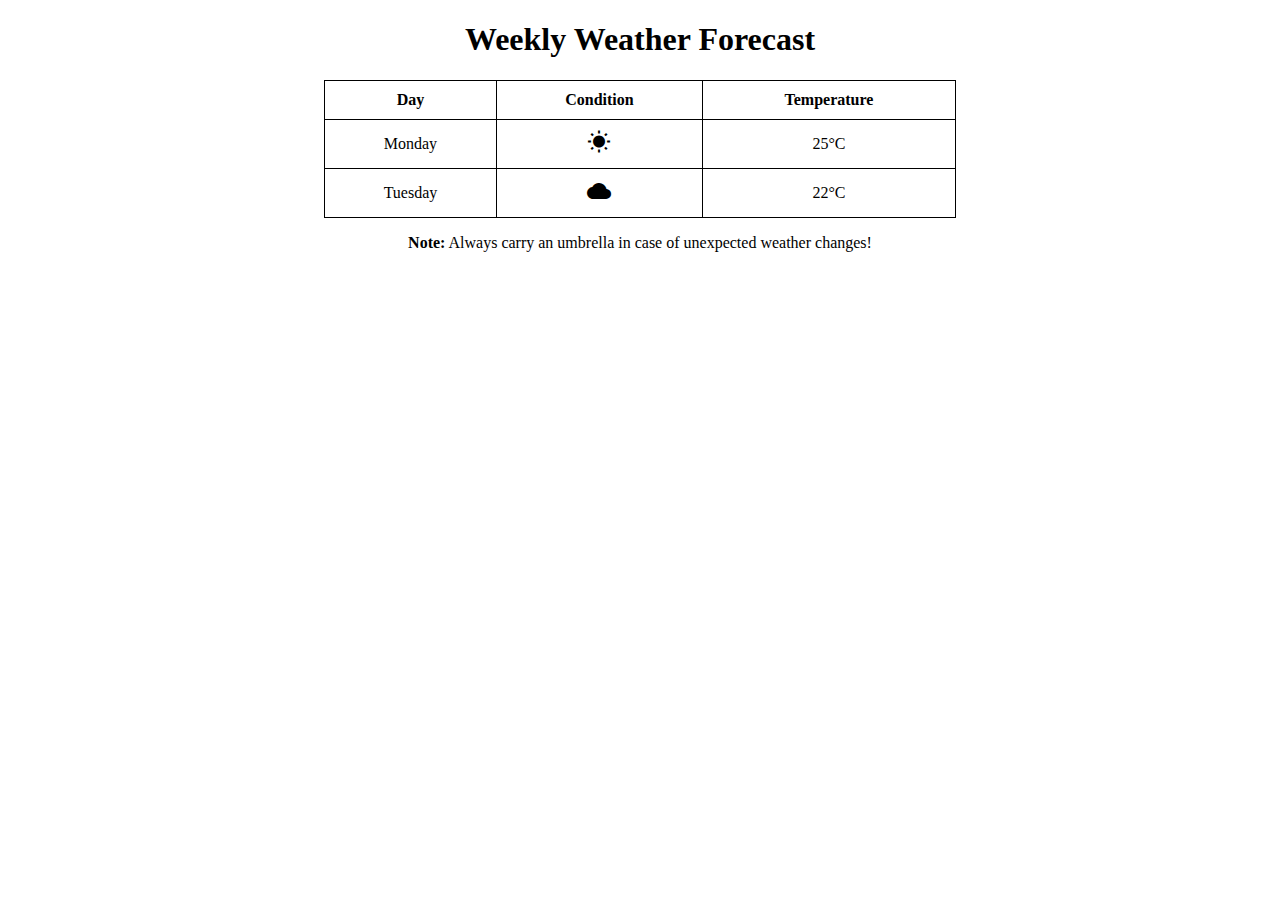
==== weather-forecast/index.html @ 0abc0f9a "first commit" ====
<!DOCTYPE html>
<html lang="en">
<head>
    <meta charset="UTF-8">
    <meta name="viewport" content="width=device-width, initial-scale=1.0">
    <title>Weather Forecast</title>
    <link href="https://fonts.googleapis.com/icon?family=Material+Icons" rel="stylesheet">
    <style>
        table {
            width: 50%;
            margin: auto;
            border-collapse: collapse;
        }
        th, td {
            padding: 10px;
            border: 1px solid #000;
            text-align: center;
        }
        .material-icons {
            font-size: 24px;
        }
    </style>
</head>
<body>

    <!-- This page displays the weather forecast for the upcoming week -->

    <h1 style="text-align: center;">Weekly Weather Forecast</h1>

    <table>
        <thead>
            <tr>
                <th>Day</th>
                <th>Condition</th>
                <th>Temperature</th>
            </tr>
        </thead>
        <tbody>
            <tr>
                <td>Monday</td>
                <td><span class="material-icons">wb_sunny</span></td>
                <td>25°C</td>
            </tr>
            <tr>
                <td>Tuesday</td>
                <td><span class="material-icons">cloud</span></td>
                <td>22°C</td>
            </tr>
            <!-- Add more days as needed -->
        </tbody>
    </table>

    <p style="text-align: center;"><strong>Note:</strong> Always carry an umbrella in case of unexpected weather changes!</p>

</body>
</html>
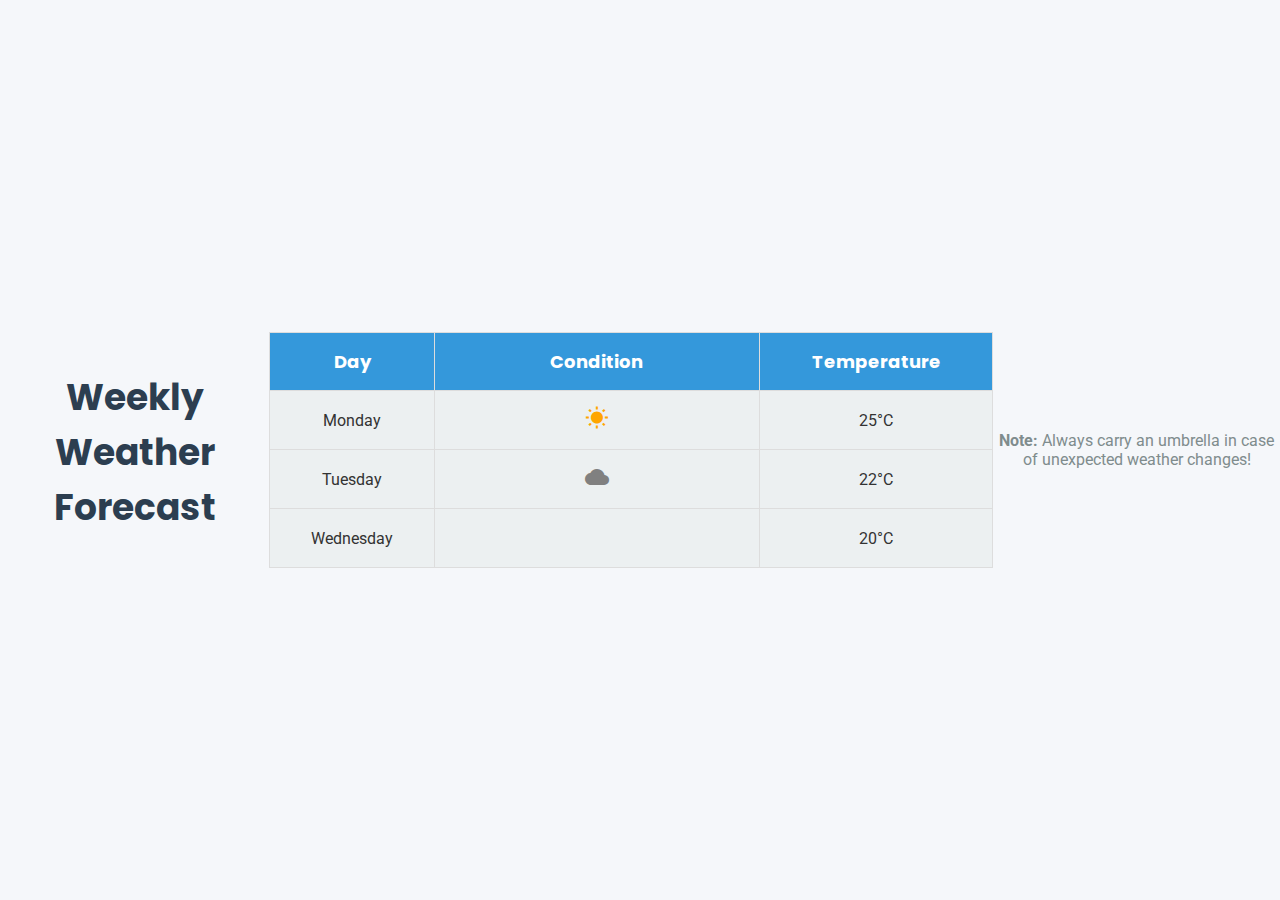
==== commit 201568b7: "exercise 2" ====
--- a/weather-forecast/index.html
+++ b/weather-forecast/index.html
@@ -5,21 +5,7 @@
     <meta name="viewport" content="width=device-width, initial-scale=1.0">
     <title>Weather Forecast</title>
     <link href="https://fonts.googleapis.com/icon?family=Material+Icons" rel="stylesheet">
-    <style>
-        table {
-            width: 50%;
-            margin: auto;
-            border-collapse: collapse;
-        }
-        th, td {
-            padding: 10px;
-            border: 1px solid #000;
-            text-align: center;
-        }
-        .material-icons {
-            font-size: 24px;
-        }
-    </style>
+    <link rel="stylesheet" href="style.css">
 </head>
 <body>
 
@@ -38,15 +24,19 @@
         <tbody>
             <tr>
                 <td>Monday</td>
-                <td><span class="material-icons">wb_sunny</span></td>
+                <td><span class="material-icons sunny-icon">wb_sunny</span></td>
                 <td>25°C</td>
             </tr>
             <tr>
                 <td>Tuesday</td>
-                <td><span class="material-icons">cloud</span></td>
+                <td><span class="material-icons cloudy-icon">cloud</span></td>
                 <td>22°C</td>
             </tr>
-            <!-- Add more days as needed -->
+            <tr>
+                <td>Wednesday</td>
+                <td><span class="material-icons rainy-icon">umbrella</span></td>
+                <td>20°C</td>
+            </tr>
         </tbody>
     </table>
 
--- a/weather-forecast/style.css
+++ b/weather-forecast/style.css
@@ -0,0 +1,96 @@
+/* Import Google Fonts */
+@import url('https://fonts.googleapis.com/css2?family=Poppins:wght@400;600&family=Roboto:wght@300;400&display=swap');
+
+/* General Styles */
+body {
+    font-family: 'Roboto', sans-serif;
+    background-color: #f5f7fa;
+    color: #333;
+    margin: 0;
+    padding: 0;
+    display: flex;
+    justify-content: flex-start;
+    align-items: center;
+    height: 100vh;
+}
+
+/* Flexbox container */
+.container {
+    display: flex;
+    flex-direction: row;
+    justify-content: center;
+    align-items: center;
+    padding: 20px;
+    border: 1px solid #ccc;
+    border-radius: 8px;
+    background-color: white;
+    box-shadow: 0px 4px 12px rgba(0, 0, 0, 0.1);
+    width: 60%;
+    max-width: 800px;
+    text-align: center;
+}
+
+/* Header Styling */
+h1 {
+    font-family: 'Poppins', sans-serif;
+    font-size: 36px;
+    color: #2c3e50;
+    margin-bottom: 20px;
+}
+
+h2, h3 {
+    font-family: 'Poppins', sans-serif;
+    font-size: 24px;
+    color: #34495e;
+    margin-bottom: 10px;
+}
+
+p {
+    font-size: 16px;
+    color: #7f8c8d;
+}
+
+/* Table Styling */
+table {
+    width: 100%;
+    margin: 20px 0;
+    border-collapse: collapse;
+}
+
+th, td {
+    padding: 15px;
+    text-align: center;
+    border: 1px solid #ddd;
+}
+
+th {
+    background-color: #3498db;
+    color: white;
+    font-size: 18px;
+    font-family: 'Poppins', sans-serif;
+}
+
+td {
+    background-color: #ecf0f1;
+    font-family: 'Roboto', sans-serif;
+}
+
+/* Colorful weather icons */
+.material-icons.sunny-icon {
+    color: orange;
+}
+
+.material-icons.cloudy-icon {
+    color: gray;
+}
+
+.material-icons.rainy-icon {
+    color: blue;
+}
+
+/* Footer Note */
+footer {
+    margin-top: 20px;
+    font-size: 14px;
+    color: #95a5a6;
+}
